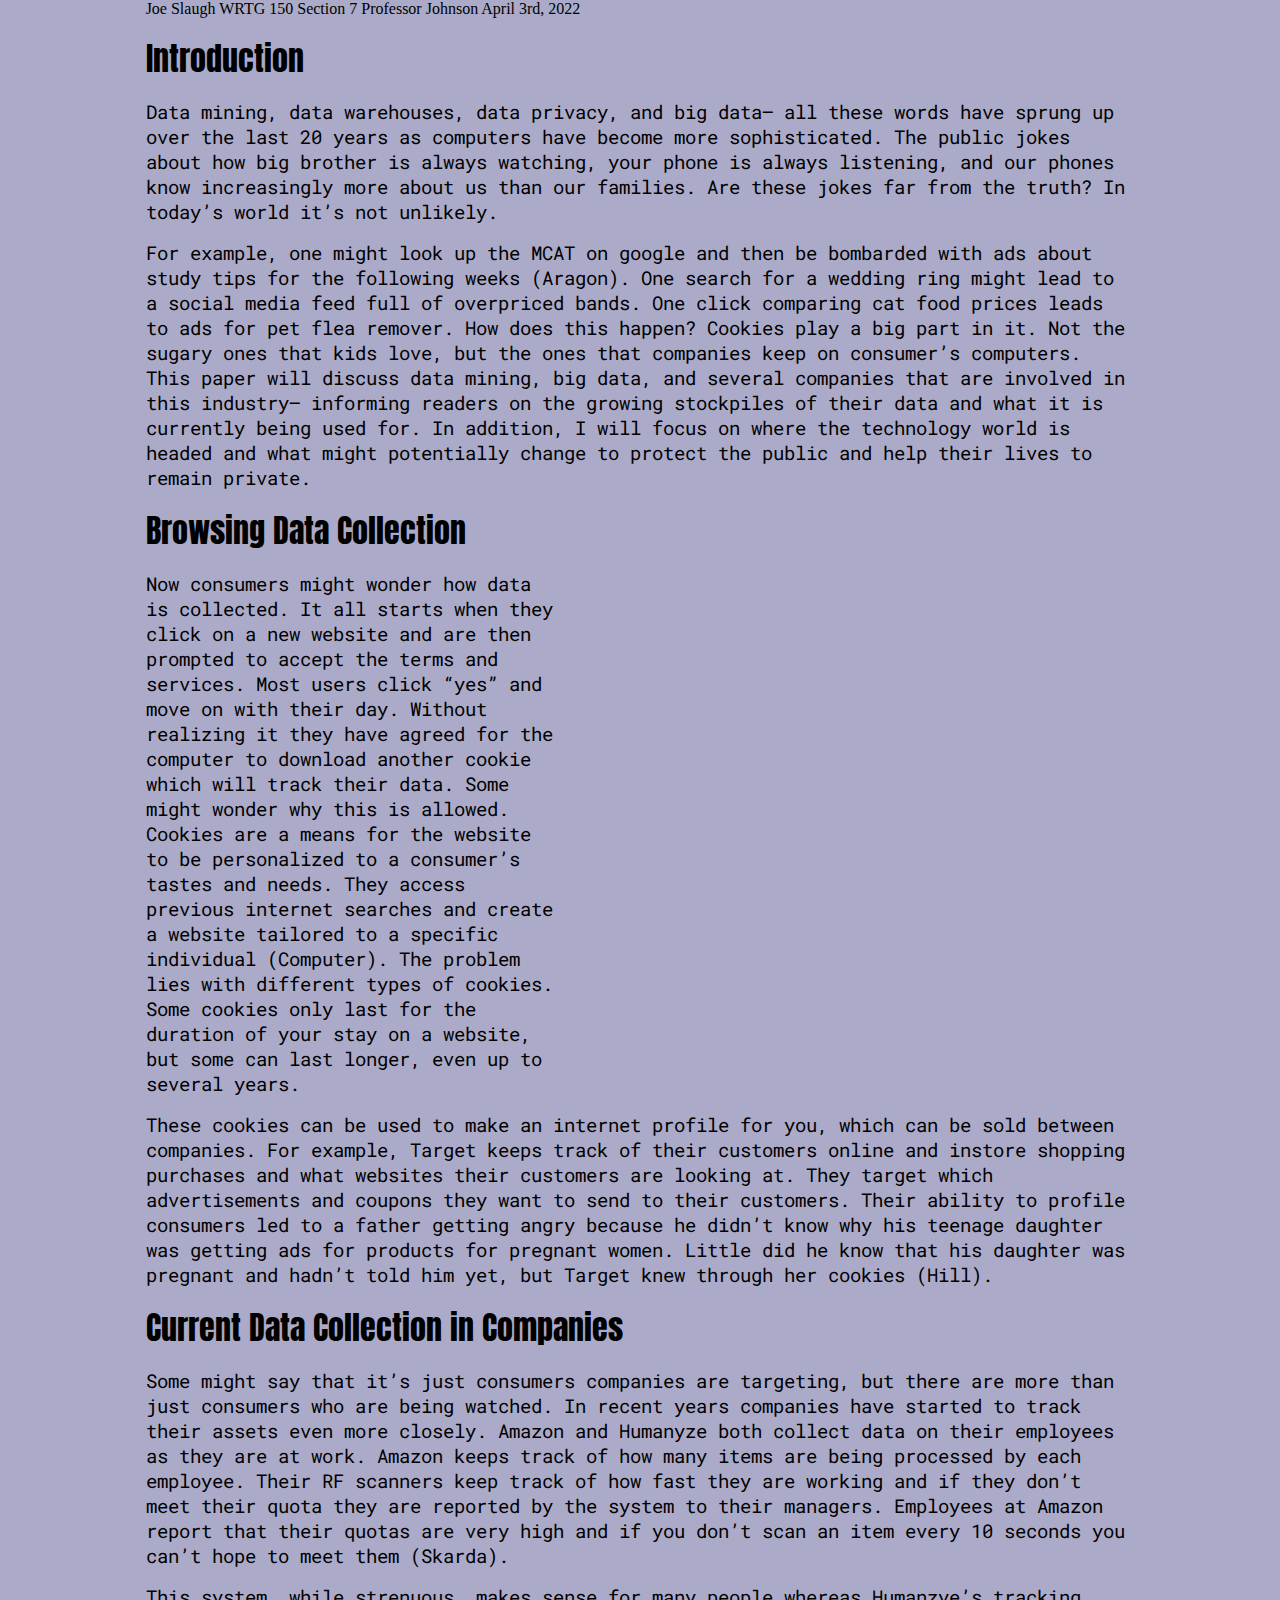
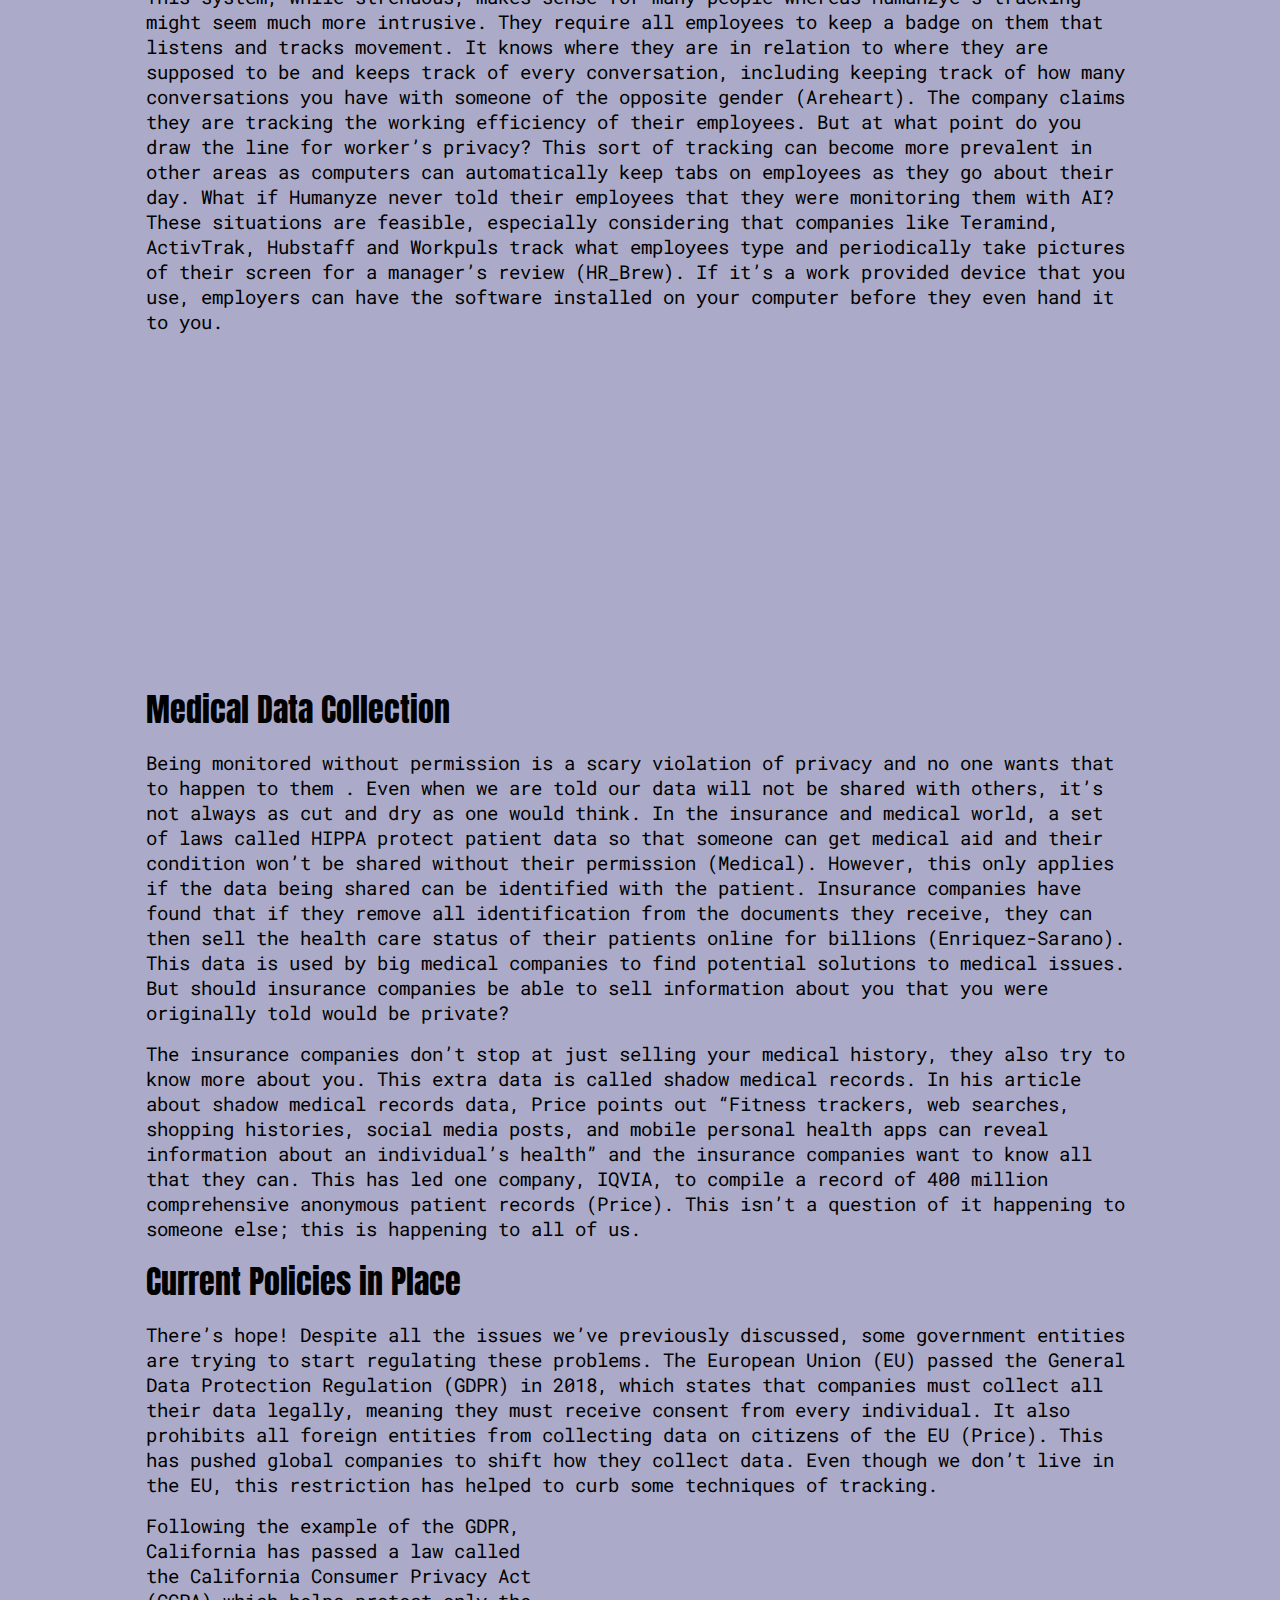
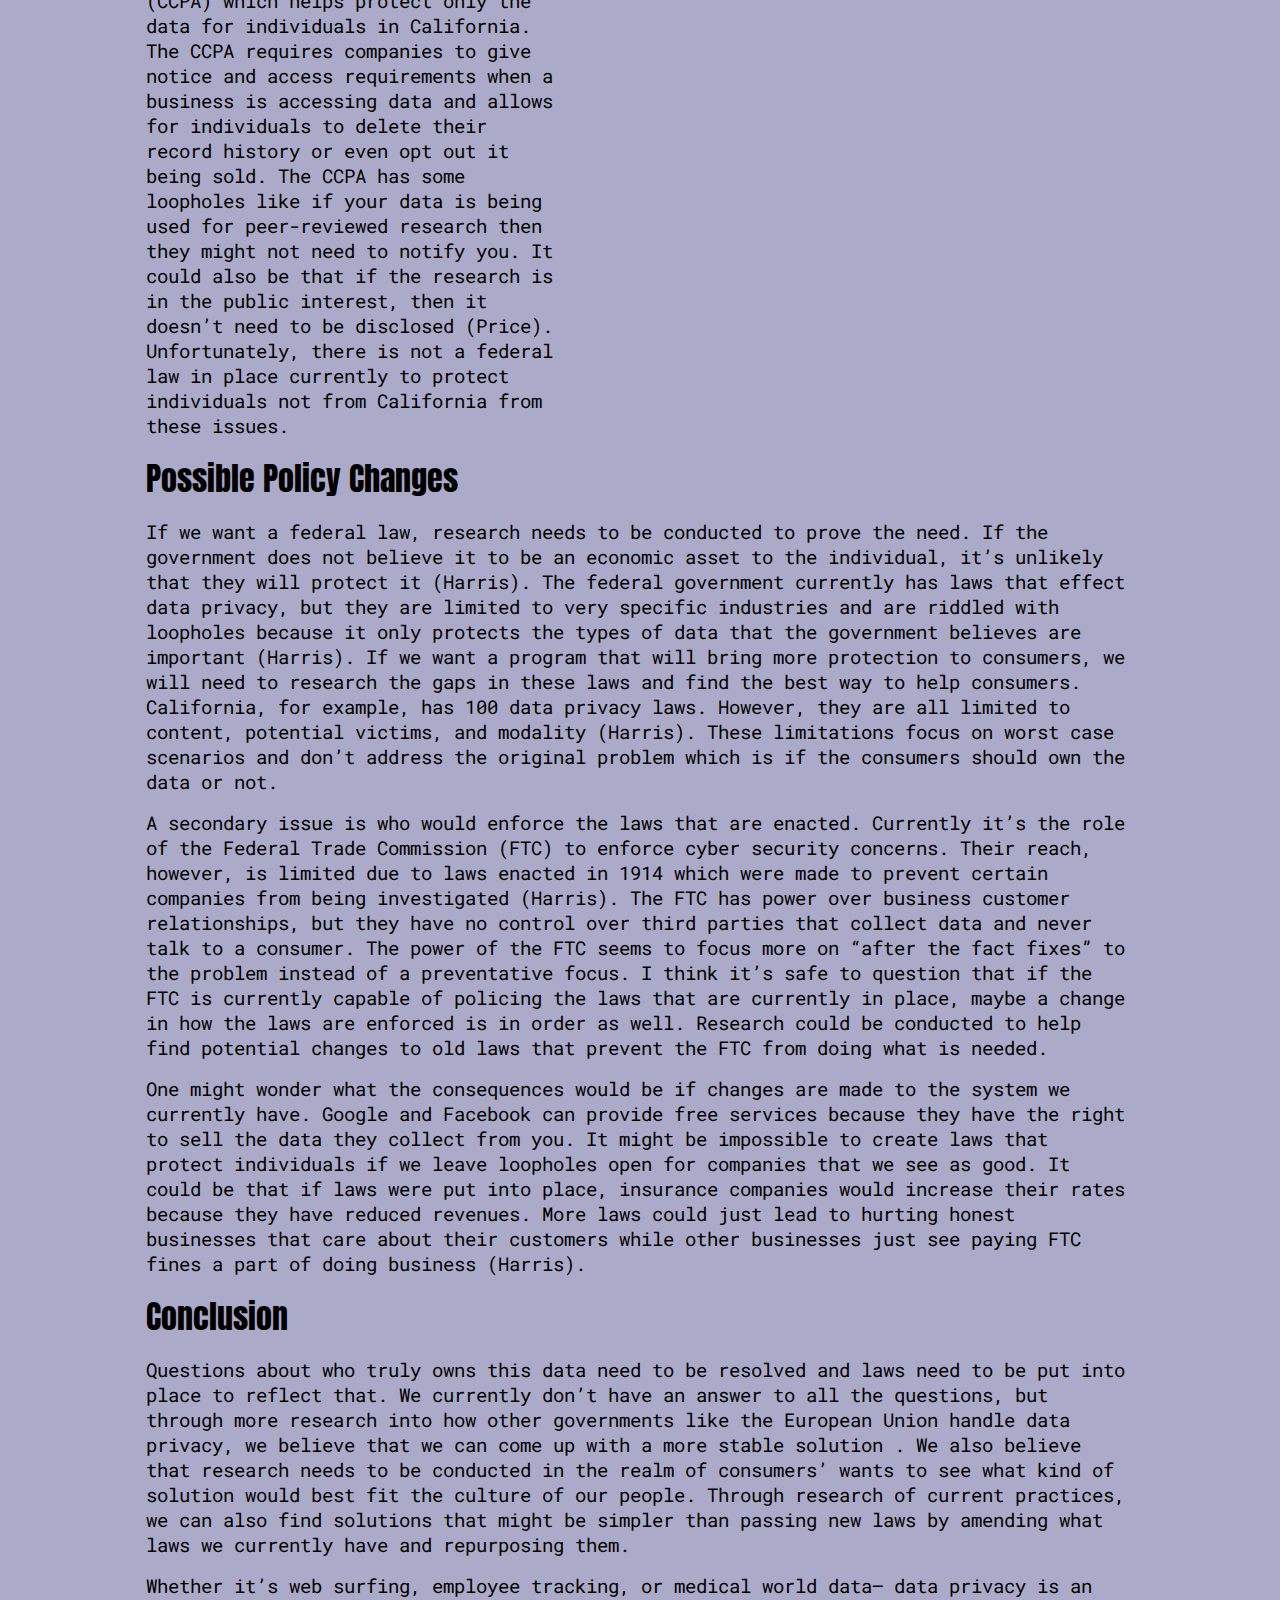
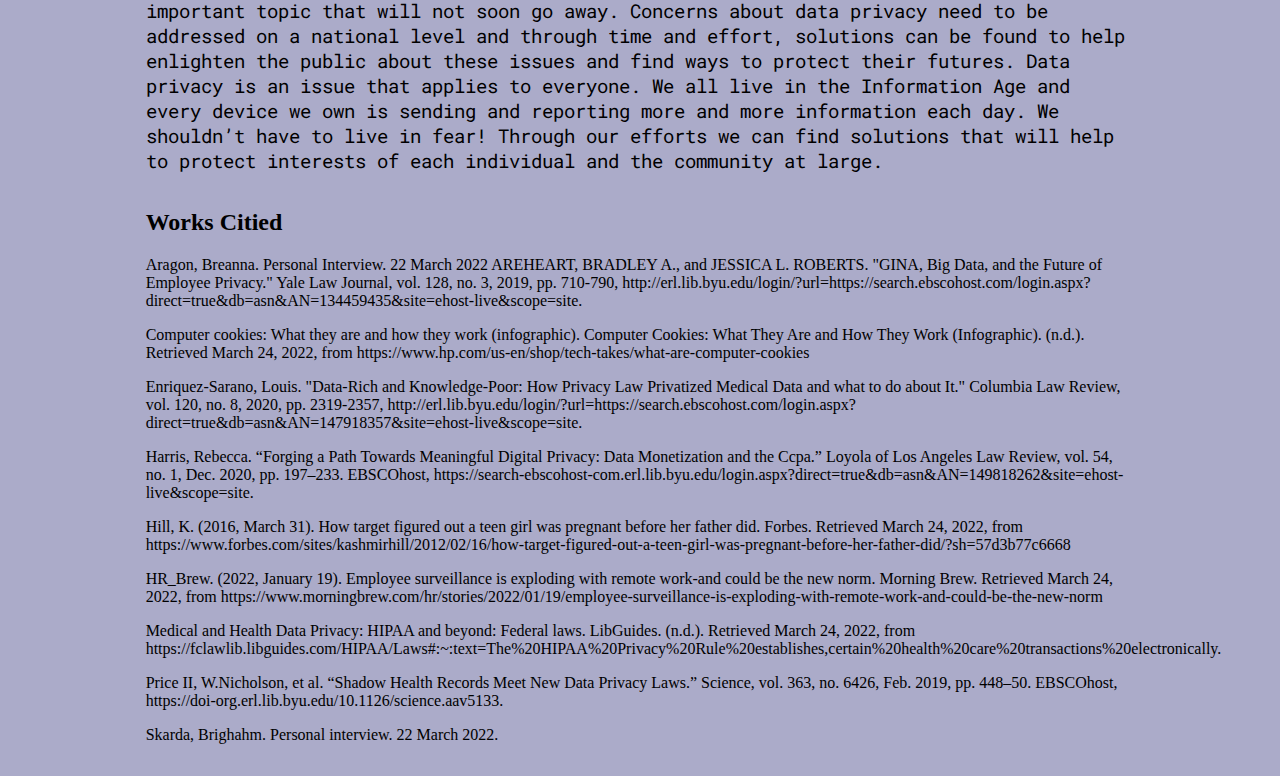
==== index.html @ a603501d "test" ====
<!DOCTYPE html>
<html lang="en">
<!-- joe slaugh -->

<head>
  <meta charset="UTF-8">
  <meta http-equiv="X-UA-Compatible" content="IE=edge">
  <meta name="viewport" content="width=device-width, initial-scale=1.0">
  <title>Joe Slaugh</title>

  <link rel="stylesheet" href="./stlyes.css/styles.css">
  <link rel="preconnect" href="https://fonts.googleapis.com">
  <link rel="preconnect" href="https://fonts.gstatic.com" crossorigin>
  <link href="https://fonts.googleapis.com/css2?family=Anton&family=Roboto+Mono&display=swap" rel="stylesheet">
</head>
<div class="header">
  Joe Slaugh
  WRTG 150 Section 7
  Professor Johnson
  April 3rd, 2022 
</div>
<div class="heading">
  Introduction
</div>
<div class="bodyparagraph">
  Data mining, data warehouses, data privacy, and big data— all these words have sprung up over the last 20 years as
  computers have become more sophisticated. The public jokes about how big brother is always watching, your phone is
  always listening, and our phones know increasingly more about us than our families. Are these jokes far from the
  truth?
  In today’s world it’s not unlikely.
</div>
<div class="bodyparagraph">


  For example, one might look up the MCAT on google and then be bombarded with ads about study tips for the following
  weeks (Aragon). One search for a wedding ring might lead to a social media feed full of overpriced bands. One click
  comparing cat food prices leads to ads for pet flea remover. How does this happen? Cookies play a big part in it. Not
  the sugary ones that kids love, but the ones that companies keep on consumer’s computers. This paper will discuss data
  mining, big data, and several companies that are involved in this industry— informing readers on the growing
  stockpiles
  of their data and what it is currently being used for. In addition, I will focus on where the technology world is
  headed
  and what might potentially change to protect the public and help their lives to remain private.

</div>
<div class="heading">
  Browsing Data Collection
</div>
<div class="bodyparagraph left">
  Now consumers might wonder how data is collected. It all starts when they click on a new website and are then prompted
  to accept the terms and services. Most users click “yes” and move on with their day. Without realizing it they have
  agreed for the computer to download another cookie which will track their data. Some might wonder why this is allowed.
  Cookies are a means for the website to be personalized to a consumer’s tastes and needs. They access previous internet
  searches and create a website tailored to a specific individual (Computer). The problem lies with different types of
  cookies. Some cookies only last for the duration of your stay on a website, but some can last longer, even up to
  several
  years.
</div>
<div class="right">
  <iframe width="560" height="315" src="https://www.youtube.com/embed/rdVPflECed8?controls=0"
    title="YouTube video player" frameborder="0"
    allow="accelerometer; autoplay; clipboard-write; encrypted-media; gyroscope; picture-in-picture"
    allowfullscreen></iframe>
</div>
<div class="bodyparagraph">
  These cookies can be used to make an internet profile for you, which can be sold between companies. For example,
  Target
  keeps track of their customers online and instore shopping purchases and what websites their customers are looking at.
  They target which advertisements and coupons they want to send to their customers. Their ability to profile consumers
  led to a father getting angry because he didn’t know why his teenage daughter was getting ads for products for
  pregnant
  women. Little did he know that his daughter was pregnant and hadn’t told him yet, but Target knew through her cookies
  (Hill).
</div>
<div class="heading">
  Current Data Collection in Companies
</div>
<div class="bodyparagraph">
  Some might say that it’s just consumers companies are targeting, but there are more than just consumers who are being
  watched. In recent years companies have started to track their assets even more closely. Amazon and Humanyze both
  collect data on their employees as they are at work. Amazon keeps track of how many items are being processed by each
  employee. Their RF scanners keep track of how fast they are working and if they don’t meet their quota they are
  reported
  by the system to their managers. Employees at Amazon report that their quotas are very high and if you don’t scan an
  item every 10 seconds you can’t hope to meet them (Skarda).
</div>
<div class="bodyparagraph">
  This system, while strenuous, makes sense for many people whereas Humanzye’s tracking might seem much more intrusive.
  They require all employees to keep a badge on them that listens and tracks movement. It knows where they are in
  relation
  to where they are supposed to be and keeps track of every conversation, including keeping track of how many
  conversations you have with someone of the opposite gender (Areheart). The company claims they are tracking the
  working
  efficiency of their employees. But at what point do you draw the line for worker’s privacy? This sort of tracking can
  become more prevalent in other areas as computers can automatically keep tabs on employees as they go about their day.
  What if Humanyze never told their employees that they were monitoring them with AI? These situations are feasible,
  especially considering that companies like Teramind, ActivTrak, Hubstaff and Workpuls track what employees type and
  periodically take pictures of their screen for a manager’s review (HR_Brew). If it’s a work provided device that you
  use, employers can have the software installed on your computer before they even hand it to you.
</div>
<div class="center">
  <iframe width="560" height="315" src="https://www.youtube.com/embed/7hw4bRFmPgo?controls=0"
    title="YouTube video player" frameborder="0"
    allow="accelerometer; autoplay; clipboard-write; encrypted-media; gyroscope; picture-in-picture"
    allowfullscreen></iframe>
</div>
<div class="heading">
  Medical Data Collection
</div>
<div class="bodyparagraph">
  Being monitored without permission is a scary violation of privacy and no one wants that to happen to them . Even when
  we are told our data will not be shared with others, it’s not always as cut and dry as one would think. In the
  insurance
  and medical world, a set of laws called HIPPA protect patient data so that someone can get medical aid and their
  condition won’t be shared without their permission (Medical). However, this only applies if the data being shared can
  be
  identified with the patient. Insurance companies have found that if they remove all identification from the documents
  they receive, they can then sell the health care status of their patients online for billions (Enriquez-Sarano). This
  data is used by big medical companies to find potential solutions to medical issues. But should insurance companies be
  able to sell information about you that you were originally told would be private?
</div>
<div class="bodyparagraph">
  The insurance companies don’t stop at just selling your medical history, they also try to know more about you. This
  extra data is called shadow medical records. In his article about shadow medical records data, Price points out
  “Fitness
  trackers, web searches, shopping histories, social media posts, and mobile personal health apps can reveal information
  about an individual’s health” and the insurance companies want to know all that they can. This has led one company,
  IQVIA, to compile a record of 400 million comprehensive anonymous patient records (Price). This isn’t a question of it
  happening to someone else; this is happening to all of us.
</div>
<div class="heading">
  Current Policies in Place
</div>
<div class="bodyparagraph">
  There’s hope! Despite all the issues we’ve previously discussed, some government entities are trying to start
  regulating
  these problems. The European Union (EU) passed the General Data Protection Regulation (GDPR) in 2018, which states
  that
  companies must collect all their data legally, meaning they must receive consent from every individual. It also
  prohibits all foreign entities from collecting data on citizens of the EU (Price). This has pushed global companies to
  shift how they collect data. Even though we don’t live in the EU, this restriction has helped to curb some techniques
  of
  tracking.
</div>
<div class="bodyparagraph left">
  Following the example of the GDPR, California has passed a law called the California Consumer Privacy Act (CCPA) which
  helps protect only the data for individuals in California. The CCPA requires companies to give notice and access
  requirements when a business is accessing data and allows for individuals to delete their record history or even opt
  out
  it being sold. The CCPA has some loopholes like if your data is being used for peer-reviewed research then they might
  not need to notify you. It could also be that if the research is in the public interest, then it doesn’t need to be
  disclosed (Price). Unfortunately, there is not a federal law in place currently to protect individuals not from
  California from these issues.
</div>
<div class="right">
  <iframe width="560" height="315" src="https://www.youtube.com/embed/dpzsAgrDAO4?controls=0"
    title="YouTube video player" frameborder="0"
    allow="accelerometer; autoplay; clipboard-write; encrypted-media; gyroscope; picture-in-picture"
    allowfullscreen></iframe>
</div>
<div class="heading">
  Possible Policy Changes
</div>
<div class="bodyparagraph">
  If we want a federal law, research needs to be conducted to prove the need. If the government does not believe it to
  be
  an economic asset to the individual, it’s unlikely that they will protect it (Harris). The federal government
  currently
  has laws that effect data privacy, but they are limited to very specific industries and are riddled with loopholes
  because it only protects the types of data that the government believes are important (Harris). If we want a program
  that will bring more protection to consumers, we will need to research the gaps in these laws and find the best way to
  help consumers. California, for example, has 100 data privacy laws. However, they are all limited to content,
  potential
  victims, and modality (Harris). These limitations focus on worst case scenarios and don’t address the original problem
  which is if the consumers should own the data or not.
</div>
<div class="bodyparagraph">
  A secondary issue is who would enforce the laws that are enacted. Currently it’s the role of the Federal Trade
  Commission (FTC) to enforce cyber security concerns. Their reach, however, is limited due to laws enacted in 1914
  which
  were made to prevent certain companies from being investigated (Harris). The FTC has power over business customer
  relationships, but they have no control over third parties that collect data and never talk to a consumer. The power
  of
  the FTC seems to focus more on “after the fact fixes” to the problem instead of a preventative focus. I think it’s
  safe
  to question that if the FTC is currently capable of policing the laws that are currently in place, maybe a change in
  how
  the laws are enforced is in order as well. Research could be conducted to help find potential changes to old laws that
  prevent the FTC from doing what is needed.
</div>
<div class="bodyparagraph">
  One might wonder what the consequences would be if changes are made to the system we currently have. Google and
  Facebook
  can provide free services because they have the right to sell the data they collect from you. It might be impossible
  to
  create laws that protect individuals if we leave loopholes open for companies that we see as good. It could be that if
  laws were put into place, insurance companies would increase their rates because they have reduced revenues. More laws
  could just lead to hurting honest businesses that care about their customers while other businesses just see paying
  FTC
  fines a part of doing business (Harris).
</div>
<div class="heading">
  Conclusion
</div>
<div class="bodyparagraph">
  Questions about who truly owns this data need to be resolved and laws need to be put into place to reflect that. We
  currently don’t have an answer to all the questions, but through more research into how other governments like the
  European Union handle data privacy, we believe that we can come up with a more stable solution . We also believe that
  research needs to be conducted in the realm of consumers’ wants to see what kind of solution would best fit the
  culture
  of our people. Through research of current practices, we can also find solutions that might be simpler than passing
  new
  laws by amending what laws we currently have and repurposing them.
</div>
<div class="bodyparagraph">
  Whether it’s web surfing, employee tracking, or medical world data— data privacy is an important topic that will not
  soon go away. Concerns about data privacy need to be addressed on a national level and through time and effort,
  solutions can be found to help enlighten the public about these issues and find ways to protect their futures. Data
  privacy is an issue that applies to everyone. We all live in the Information Age and every device we own is sending
  and
  reporting more and more information each day. We shouldn’t have to live in fear! Through our efforts we can find
  solutions that will help to protect interests of each individual and the community at large.
</div>
 <div class="works_citied">
  <h2>Works Citied</h2>
  <p>Aragon, Breanna. Personal Interview. 22 March 2022
    AREHEART, BRADLEY A., and JESSICA L. ROBERTS. "GINA, Big Data, and the Future of Employee Privacy." Yale Law
    Journal,
    vol. 128, no. 3, 2019, pp. 710-790,
    http://erl.lib.byu.edu/login/?url=https://search.ebscohost.com/login.aspx?direct=true&db=asn&AN=134459435&site=ehost-live&scope=site.
  </p>
  <p>Computer cookies: What they are and how they work (infographic). Computer Cookies: What They Are and How They Work
    (Infographic). (n.d.). Retrieved March 24, 2022, from
    https://www.hp.com/us-en/shop/tech-takes/what-are-computer-cookies
  </p>
  Enriquez-Sarano, Louis. "Data-Rich and Knowledge-Poor: How Privacy Law Privatized Medical Data and what to do about
  It."
  Columbia Law Review, vol. 120, no. 8, 2020, pp. 2319-2357,
  http://erl.lib.byu.edu/login/?url=https://search.ebscohost.com/login.aspx?direct=true&db=asn&AN=147918357&site=ehost-live&scope=site.
  <p>
    Harris, Rebecca. “Forging a Path Towards Meaningful Digital Privacy: Data Monetization and the Ccpa.” Loyola of Los
    Angeles Law Review, vol. 54, no. 1, Dec. 2020, pp. 197–233. EBSCOhost,
    https://search-ebscohost-com.erl.lib.byu.edu/login.aspx?direct=true&db=asn&AN=149818262&site=ehost-live&scope=site.
  </p>
  <p>
    Hill, K. (2016, March 31). How target figured out a teen girl was pregnant before her father did. Forbes. Retrieved
    March 24, 2022, from
    https://www.forbes.com/sites/kashmirhill/2012/02/16/how-target-figured-out-a-teen-girl-was-pregnant-before-her-father-did/?sh=57d3b77c6668
  </p>
  <p>
    HR_Brew. (2022, January 19). Employee surveillance is exploding with remote work-and could be the new norm. Morning
    Brew. Retrieved March 24, 2022, from
    https://www.morningbrew.com/hr/stories/2022/01/19/employee-surveillance-is-exploding-with-remote-work-and-could-be-the-new-norm
  </p>
  <p>
    Medical and Health Data Privacy: HIPAA and beyond: Federal laws. LibGuides. (n.d.). Retrieved March 24, 2022, from
    https://fclawlib.libguides.com/HIPAA/Laws#:~:text=The%20HIPAA%20Privacy%20Rule%20establishes,certain%20health%20care%20transactions%20electronically.
  </p>
  <p>
    Price II, W.Nicholson, et al. “Shadow Health Records Meet New Data Privacy Laws.” Science, vol. 363, no. 6426, Feb.
    2019, pp. 448–50. EBSCOhost, https://doi-org.erl.lib.byu.edu/10.1126/science.aav5133.
  </p>
  <p>
    Skarda, Brighahm. Personal interview. 22 March 2022.
  </p>
</div>

<body>

</body>

</html>
---- stlyes.css/styles.css ----
body {
  margin: auto;
  width: 90%;
  display: grid;
  grid-template-columns: 0.2fr 1fr 0.05fr 1fr 0.2fr;
  background-color: rgb(171, 171, 201);
}

div {
  padding-bottom: 1rem;
  grid-column: 2/5;
}

.heading {
  font-weight: normal;
  font-size: 2rem;
  font-family: "Anton", sans-serif;
}

.bodyparagraph {
  font-size: 1.2rem;
  font-family: "Roboto Mono", monospace;
}

.left {
  grid-column-start: 2;
  grid-column-end: 3;
  column-gap: 1rem;
}

.right {
  grid-column-start: 4;
  grid-column-end: 5;
  column-gap: 1rem;
}
iframe {
  width: 100;
}

.center {
  margin: auto;
}
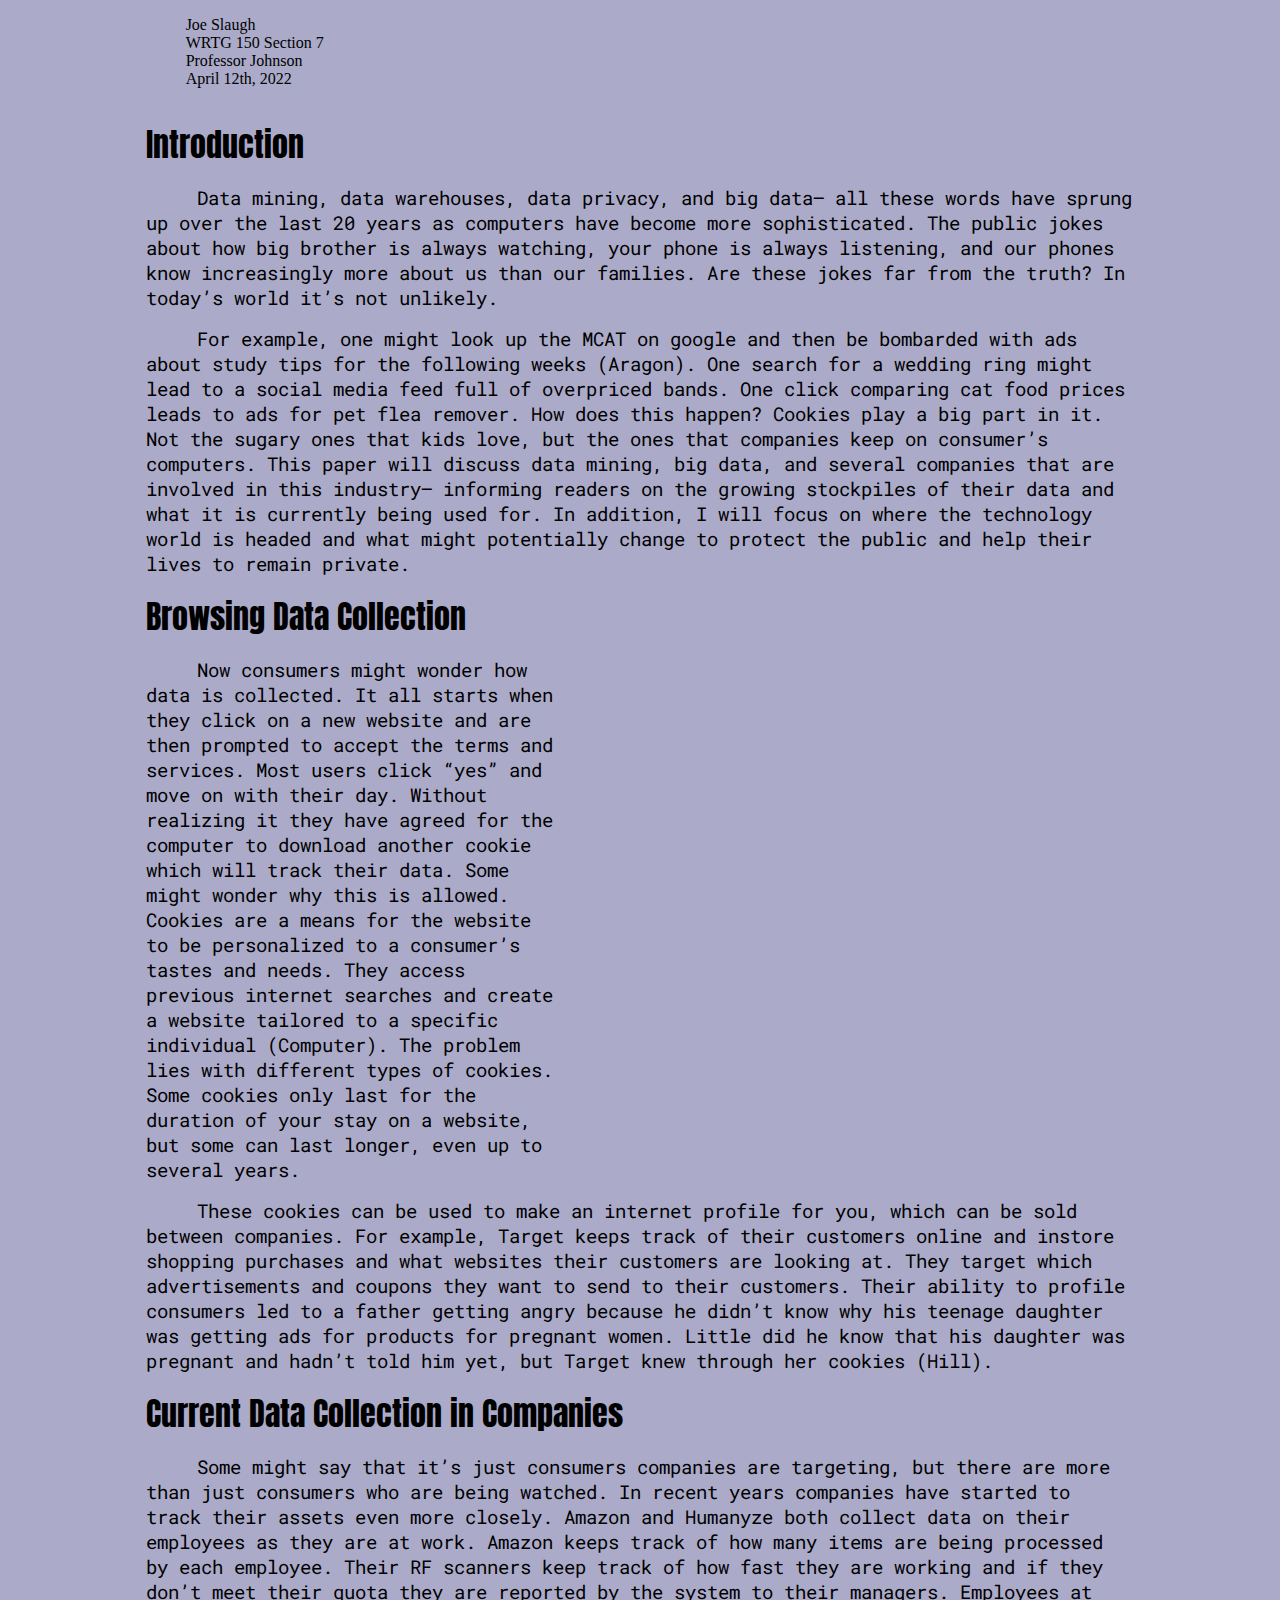
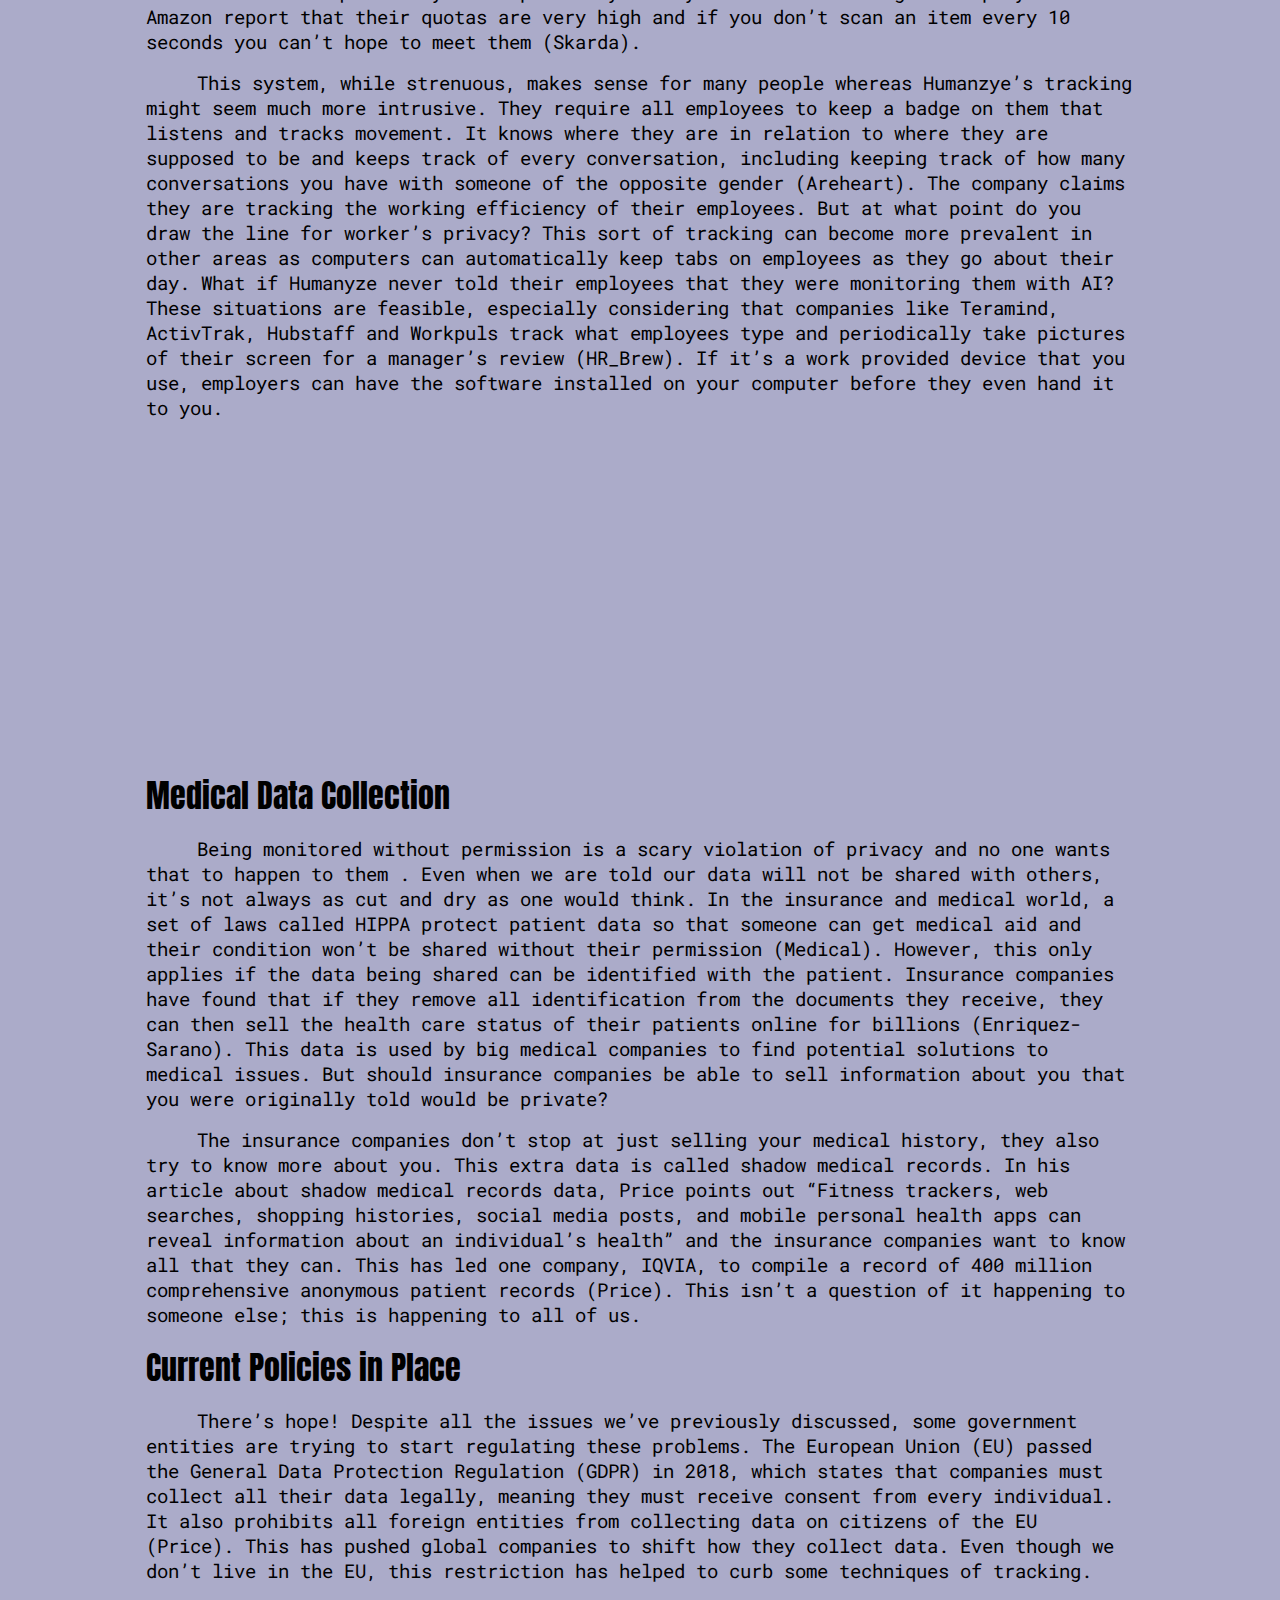
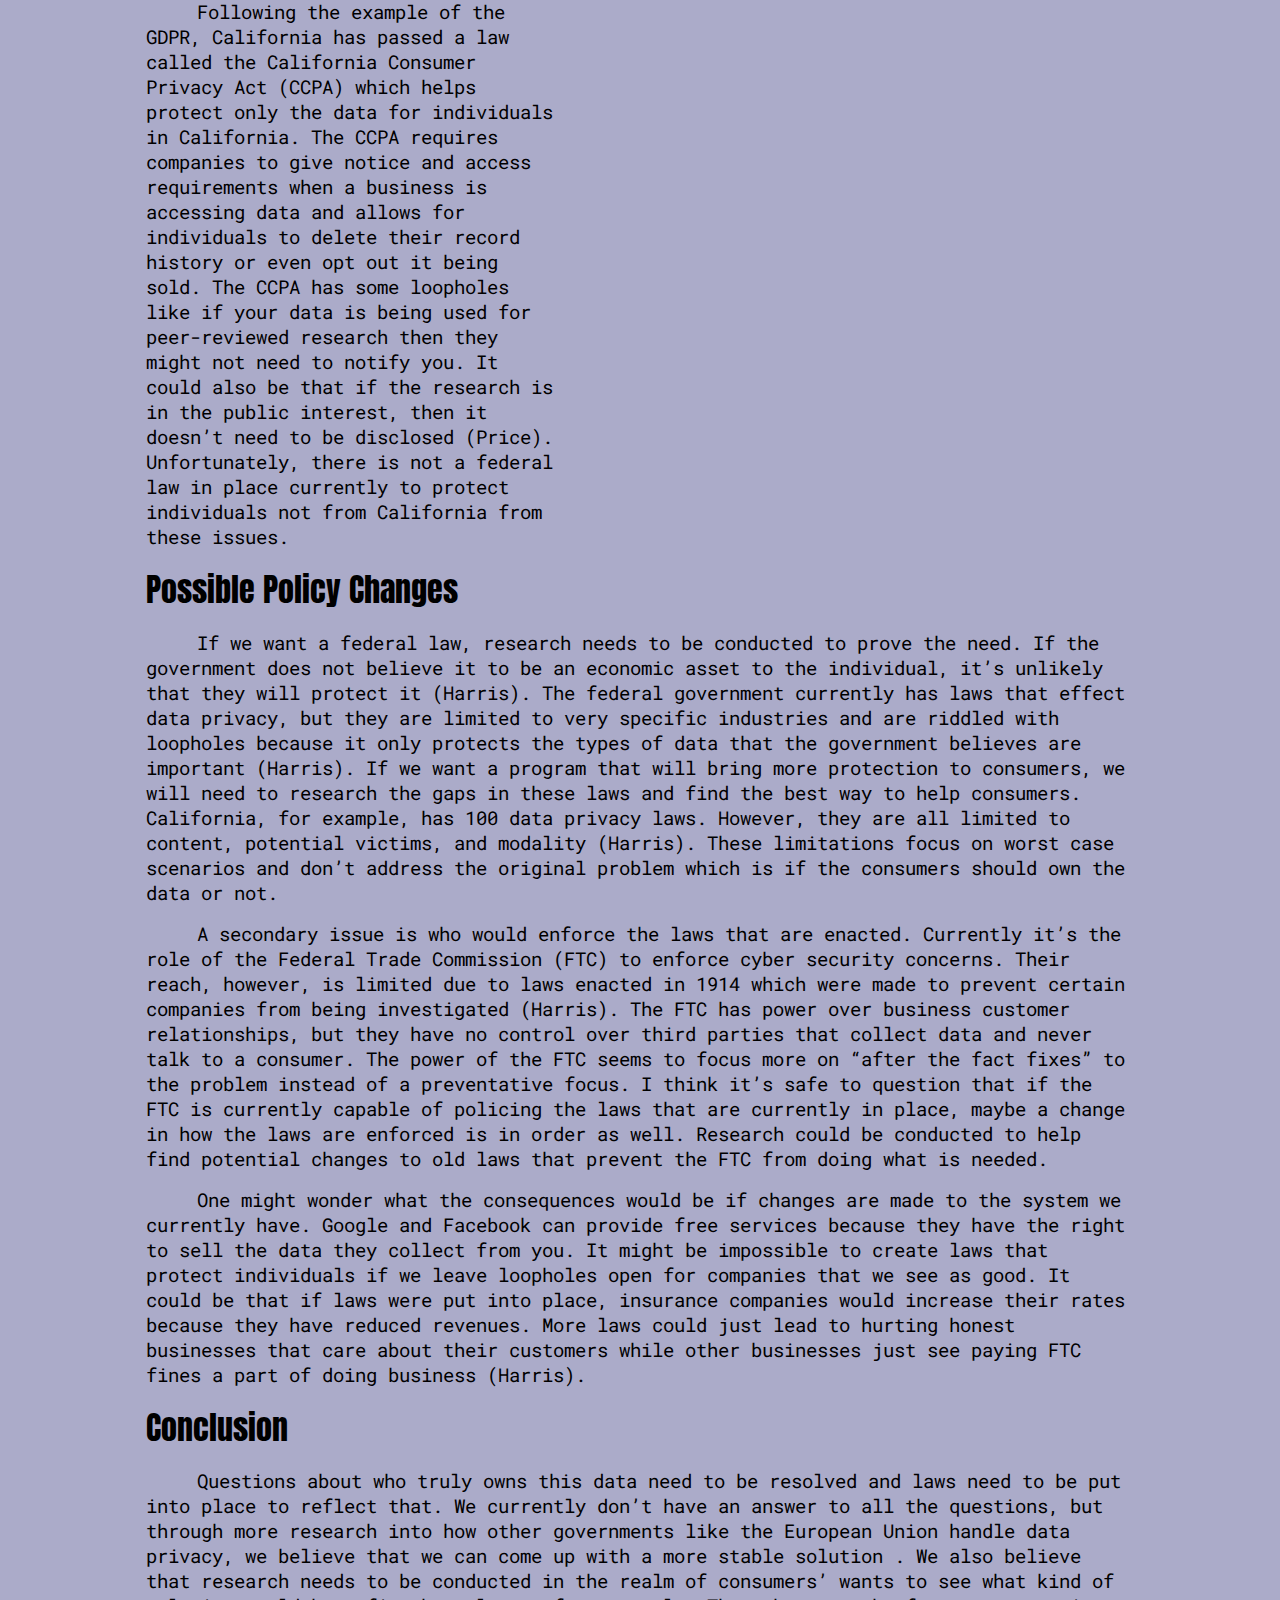
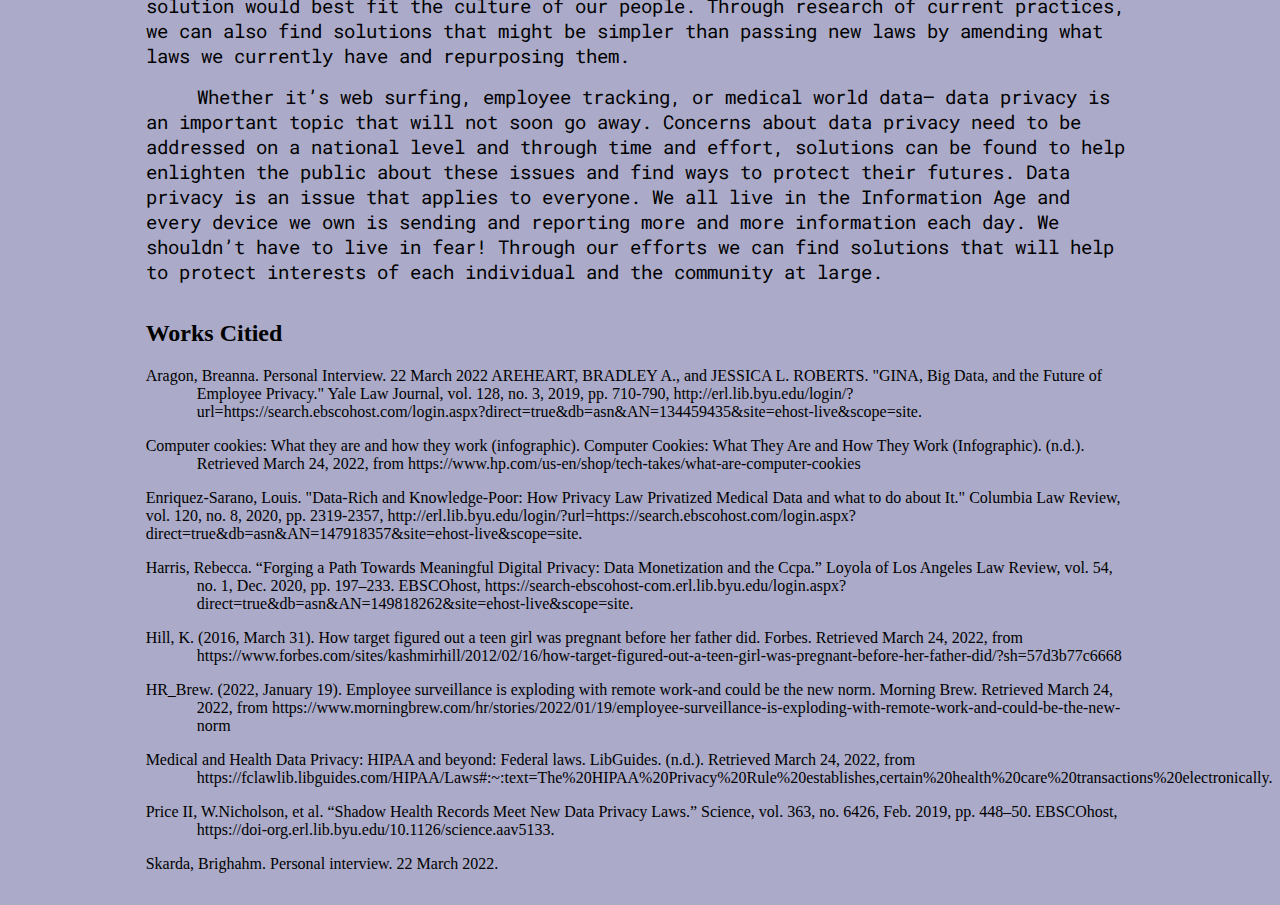
==== commit 06fc15d5: "Test" ====
--- a/index.html
+++ b/index.html
@@ -13,11 +13,13 @@
   <link rel="preconnect" href="https://fonts.gstatic.com" crossorigin>
   <link href="https://fonts.googleapis.com/css2?family=Anton&family=Roboto+Mono&display=swap" rel="stylesheet">
 </head>
-<div class="header">
-  Joe Slaugh
-  WRTG 150 Section 7
-  Professor Johnson
-  April 3rd, 2022 
+<div>
+  <ul class="header">
+    <li>Joe Slaugh</li>
+    <li>WRTG 150 Section 7</li>
+    <li>Professor Johnson</li>
+    <li>April 12th, 2022 </li>
+  </ul>
 </div>
 <div class="heading">
   Introduction
--- a/stlyes.css/styles.css
+++ b/stlyes.css/styles.css
@@ -20,6 +20,7 @@
 .bodyparagraph {
   font-size: 1.2rem;
   font-family: "Roboto Mono", monospace;
+  text-indent: 3.2rem;
 }
 
 .left {
@@ -40,3 +41,14 @@
 .center {
   margin: auto;
 }
+
+p {
+  margin-left: 0;
+  padding-left: 3.2em;
+  text-indent: -3.2em;
+}
+
+.header {
+  float: left;
+  list-style-type: none;
+}
